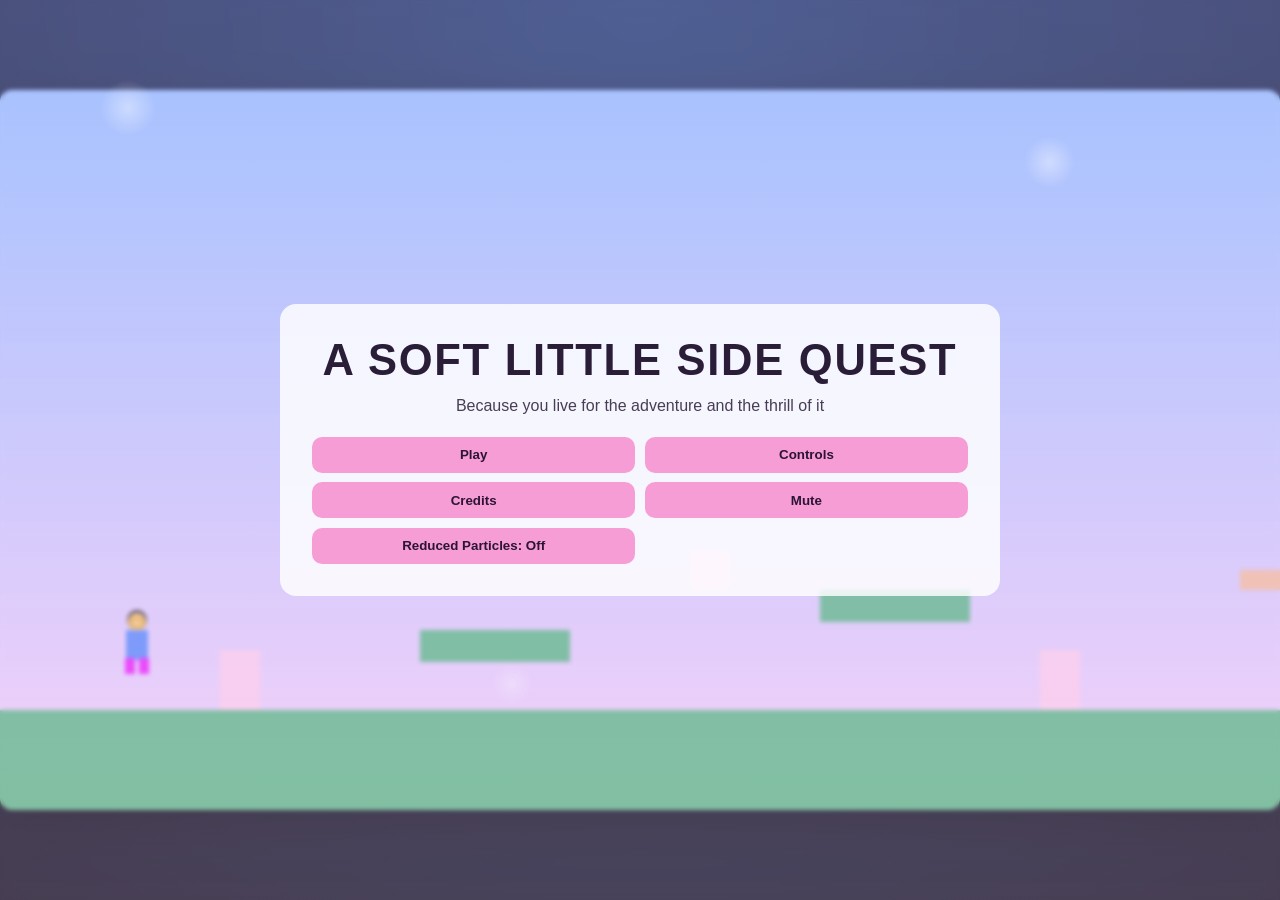
==== ordinary-day-platformer/index.html @ 504a79bd "Create complete vanilla JS platformer project scaffold and gameplay loop" ====
<!doctype html>
<html lang="en">
<head>
  <meta charset="UTF-8" />
  <meta name="viewport" content="width=device-width,initial-scale=1.0" />
  <title>A SOFT LITTLE SIDE QUEST</title>
  <link rel="stylesheet" href="styles/style.css" />
  <link rel="stylesheet" href="styles/menu.css" />
  <link rel="stylesheet" href="styles/hud.css" />
</head>
<body>
  <div id="app">
    <canvas id="gameCanvas" aria-label="A Soft Little Side Quest"></canvas>
    <div id="screenTooSmall" class="overlay hidden">For the best experience, use a wider screen.</div>

    <div id="menuScreen" class="overlay menu-screen">
      <div class="menu-card">
        <h1>A SOFT LITTLE SIDE QUEST</h1>
        <p class="subtitle">Because you live for the adventure and the thrill of it</p>
        <div class="menu-buttons">
          <button id="playBtn">Play</button>
          <button id="continueBtn">Continue</button>
          <button id="controlsBtn">Controls</button>
          <button id="creditsBtn">Credits</button>
          <button id="muteBtn">Mute</button>
          <button id="particlesBtn">Reduced Particles: Off</button>
        </div>
      </div>
      <div id="menuStars"></div>
    </div>

    <div id="controlsScreen" class="overlay panel hidden"></div>
    <div id="creditsScreen" class="overlay panel hidden"></div>
    <div id="pauseScreen" class="overlay panel hidden"></div>
    <div id="skyMapScreen" class="overlay panel hidden"></div>
    <div id="letterScreen" class="overlay panel hidden"></div>

    <div id="hud" class="hidden">
      <div id="hudTop"></div>
      <div id="hudObjective"></div>
      <div id="hudProgress"><div id="hudProgressFill"></div></div>
      <div id="hudPrompt"></div>
      <div id="hudToast"></div>
    </div>
  </div>
  <script type="module" src="src/main.js"></script>
</body>
</html>
---- ordinary-day-platformer/styles/style.css ----
:root { color-scheme: light dark; }
* { box-sizing: border-box; font-family: 'Trebuchet MS', 'Segoe UI', sans-serif; }
body { margin: 0; background: radial-gradient(circle at top, #17375b, #0b1320); color: #fff; }
#app { position: relative; min-height: 100vh; display: grid; place-items: center; }
canvas { width: min(100vw, 1280px); height: auto; aspect-ratio: 16/9; background: #000; border-radius: 12px; box-shadow: 0 18px 50px rgba(0,0,0,.38); }
.overlay { position: absolute; inset: 0; display: grid; place-items: center; backdrop-filter: blur(2px); }
.hidden { display: none !important; }
.panel { background: rgba(12, 17, 28, 0.82); color: #fff; padding: 2rem; border-radius: 14px; width: min(92vw, 880px); max-height: 84vh; overflow: auto; }
button { border: 0; padding: .65rem 1rem; border-radius: 10px; cursor: pointer; background: #f59dd4; color: #2d1435; font-weight: 700; }
button:hover { filter: brightness(1.06); transform: translateY(-1px); }
#screenTooSmall { font-size: 1.1rem; color: #fff; text-shadow: 0 2px 8px #000; }
pre { white-space: pre-wrap; line-height: 1.45; }
---- ordinary-day-platformer/styles/menu.css ----
.menu-screen { background: linear-gradient(180deg, rgba(184,171,255,.35), rgba(249,190,231,.25)); }
.menu-card { text-align: center; background: rgba(255, 255, 255, 0.82); color: #2a1d37; padding: 2rem; border-radius: 16px; width: min(90vw, 720px); }
.menu-card h1 { margin: 0; font-size: clamp(1.6rem, 3.4vw, 3rem); letter-spacing: .04em; }
.subtitle { margin: .7rem auto 1.4rem; opacity: .85; }
.menu-buttons { display: grid; gap: .6rem; grid-template-columns: repeat(2, minmax(180px, 1fr)); }
#menuStars { position: absolute; inset: 0; pointer-events: none; background-image: radial-gradient(circle at 10% 12%, #fff6, #0000 2%), radial-gradient(circle at 82% 18%, #fff6, #0000 2%), radial-gradient(circle at 40% 76%, #fff4, #0000 2%); animation: drift 14s linear infinite; }
@keyframes drift { from { transform: translateX(0); } to { transform: translateX(-2%); } }
.cards { display: grid; grid-template-columns: repeat(auto-fit, minmax(180px, 1fr)); gap: .8rem; margin: 1rem 0; }
.card { text-align: left; background: linear-gradient(145deg, #cfe4ff, #f4dcff); min-height: 145px; }
.card.done { outline: 2px solid #52d1a3; }
---- ordinary-day-platformer/styles/hud.css ----
#hud { position: absolute; inset: 1rem 1rem auto 1rem; pointer-events: none; }
#hudTop, #hudObjective { background: rgba(11, 16, 26, .62); padding: .45rem .65rem; width: fit-content; border-radius: 8px; margin-bottom: .35rem; }
#hudProgress { width: min(420px, 80vw); height: 12px; background: #ffffff22; border-radius: 8px; overflow: hidden; }
#hudProgressFill { width: 0%; height: 100%; background: linear-gradient(90deg, #8ff0cb, #f2baea); }
#hudPrompt { margin-top: .45rem; color: #fef3ff; text-shadow: 0 0 8px #000; }
#hudToast { position: absolute; right: 0; top: 0; opacity: 0; transition: opacity .2s; background: #ffe0f5; color: #3e284f; padding: .45rem .6rem; border-radius: 8px; }
#hudToast.show { opacity: 1; }
.paper { background: #fff7e9; color: #3b2f25; border-radius: 12px; padding: 1.2rem 1.4rem; box-shadow: 0 12px 40px #0003; animation: rise .35s ease-out; }
@keyframes rise { from { opacity: 0; transform: translateY(12px) scale(.98); } to { opacity: 1; transform: translateY(0) scale(1); } }
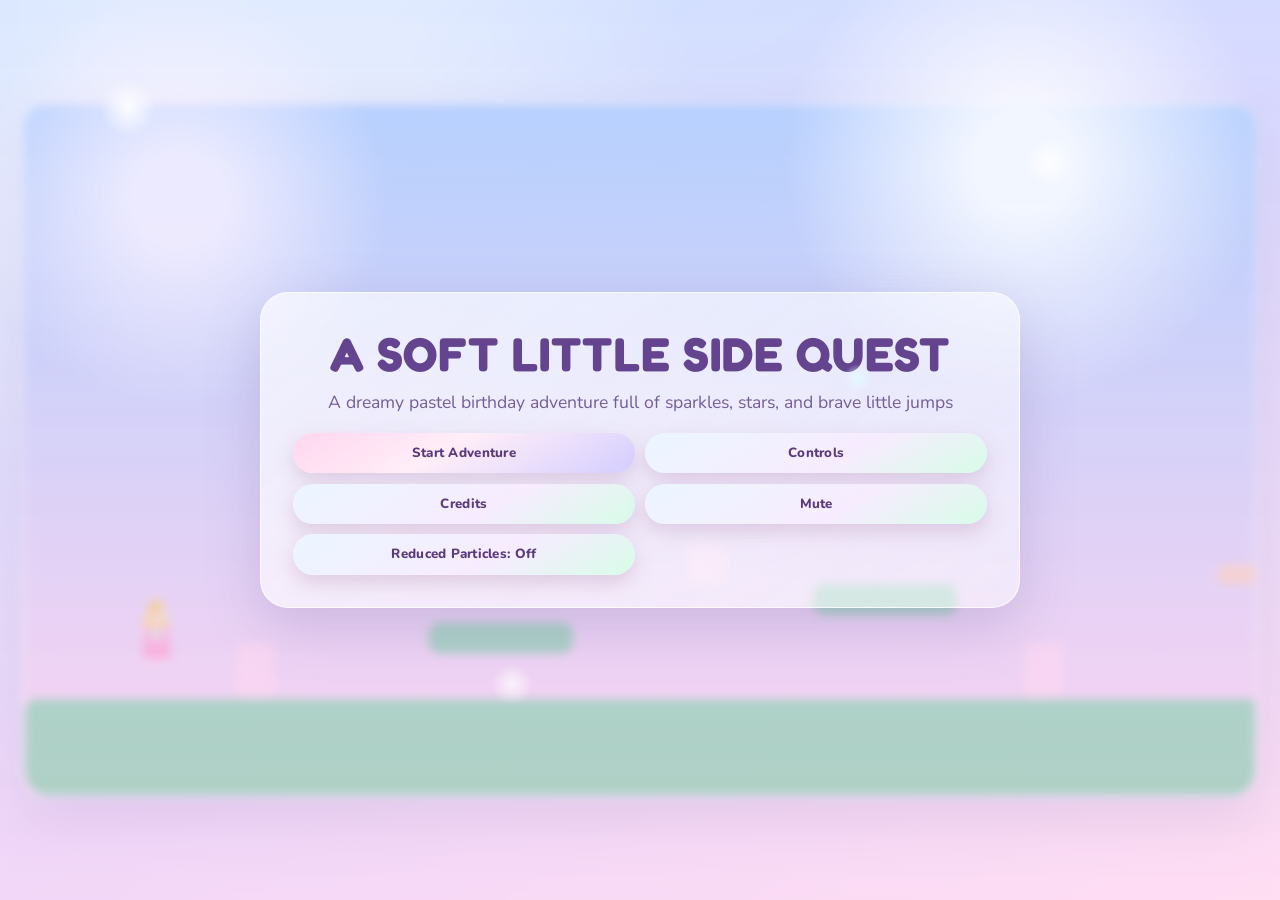
==== commit 10a7a0ef: "Polish controls, platformer feel, and dreamy pastel UI" ====
--- a/ordinary-day-platformer/index.html
+++ b/ordinary-day-platformer/index.html
@@ -16,14 +16,14 @@
     <div id="menuScreen" class="overlay menu-screen">
       <div class="menu-card">
         <h1>A SOFT LITTLE SIDE QUEST</h1>
-        <p class="subtitle">Because you live for the adventure and the thrill of it</p>
+        <p class="subtitle">A dreamy pastel birthday adventure full of sparkles, stars, and brave little jumps</p>
         <div class="menu-buttons">
-          <button id="playBtn">Play</button>
-          <button id="continueBtn">Continue</button>
-          <button id="controlsBtn">Controls</button>
-          <button id="creditsBtn">Credits</button>
-          <button id="muteBtn">Mute</button>
-          <button id="particlesBtn">Reduced Particles: Off</button>
+          <button id="playBtn">Start Adventure</button>
+          <button id="continueBtn" class="soft">Continue</button>
+          <button id="controlsBtn" class="soft">Controls</button>
+          <button id="creditsBtn" class="soft">Credits</button>
+          <button id="muteBtn" class="soft">Mute</button>
+          <button id="particlesBtn" class="soft">Reduced Particles: Off</button>
         </div>
       </div>
       <div id="menuStars"></div>
--- a/ordinary-day-platformer/styles/style.css
+++ b/ordinary-day-platformer/styles/style.css
@@ -1,12 +1,125 @@
-:root { color-scheme: light dark; }
-* { box-sizing: border-box; font-family: 'Trebuchet MS', 'Segoe UI', sans-serif; }
-body { margin: 0; background: radial-gradient(circle at top, #17375b, #0b1320); color: #fff; }
-#app { position: relative; min-height: 100vh; display: grid; place-items: center; }
-canvas { width: min(100vw, 1280px); height: auto; aspect-ratio: 16/9; background: #000; border-radius: 12px; box-shadow: 0 18px 50px rgba(0,0,0,.38); }
-.overlay { position: absolute; inset: 0; display: grid; place-items: center; backdrop-filter: blur(2px); }
+@import url('https://fonts.googleapis.com/css2?family=Fredoka:wght@500;600;700&family=Nunito:wght@400;600;700;800&display=swap');
+
+:root {
+  --bg-top: #dff2ff;
+  --bg-mid: #e9dcff;
+  --bg-bottom: #ffe6f6;
+  --text-main: #4b3e63;
+  --text-soft: #6f5f89;
+  --glass: rgba(255, 255, 255, 0.66);
+  --glass-outline: rgba(255, 255, 255, 0.75);
+  --pink: #ffb4dc;
+  --pink-dark: #d56ea6;
+  --lavender: #cdbdff;
+  --mint: #bcefd8;
+  --shadow: 0 18px 55px rgba(111, 92, 152, 0.24);
+}
+
+* { box-sizing: border-box; }
+html, body { height: 100%; }
+body {
+  margin: 0;
+  font-family: 'Nunito', 'Segoe UI', sans-serif;
+  color: var(--text-main);
+  background: radial-gradient(circle at 20% 10%, #ffffff 0 12%, transparent 34%), linear-gradient(150deg, var(--bg-top), var(--bg-mid) 52%, var(--bg-bottom));
+  overflow: hidden;
+}
+
+#app {
+  position: relative;
+  min-height: 100vh;
+  display: grid;
+  place-items: center;
+  padding: min(3vw, 22px);
+}
+
+canvas {
+  width: min(100%, 1280px);
+  max-height: calc(100vh - min(6vw, 44px));
+  height: auto;
+  aspect-ratio: 16 / 9;
+  border-radius: 26px;
+  border: 3px solid rgba(255, 255, 255, 0.62);
+  background: linear-gradient(180deg, #9dc8ff, #f9d9ff 82%);
+  box-shadow: var(--shadow);
+}
+
+.overlay {
+  position: absolute;
+  inset: 0;
+  display: grid;
+  place-items: center;
+  padding: min(4vw, 28px);
+  backdrop-filter: blur(5px);
+  -webkit-backdrop-filter: blur(5px);
+}
 .hidden { display: none !important; }
-.panel { background: rgba(12, 17, 28, 0.82); color: #fff; padding: 2rem; border-radius: 14px; width: min(92vw, 880px); max-height: 84vh; overflow: auto; }
-button { border: 0; padding: .65rem 1rem; border-radius: 10px; cursor: pointer; background: #f59dd4; color: #2d1435; font-weight: 700; }
-button:hover { filter: brightness(1.06); transform: translateY(-1px); }
-#screenTooSmall { font-size: 1.1rem; color: #fff; text-shadow: 0 2px 8px #000; }
-pre { white-space: pre-wrap; line-height: 1.45; }
+
+.panel,
+.menu-card,
+.panel-shell,
+.paper {
+  background: linear-gradient(140deg, var(--glass), rgba(255, 255, 255, 0.48));
+  border: 1px solid var(--glass-outline);
+  border-radius: 28px;
+  box-shadow: var(--shadow);
+}
+
+.panel {
+  color: var(--text-main);
+  padding: 1.4rem;
+  width: min(96vw, 980px);
+  max-height: 86vh;
+  overflow: auto;
+}
+
+.panel-shell { padding: 1.3rem 1.45rem; }
+
+h1, h2, h3 {
+  margin: 0 0 .7rem;
+  font-family: 'Fredoka', 'Nunito', sans-serif;
+  color: #64448e;
+  letter-spacing: 0.02em;
+}
+
+p { margin: 0; color: var(--text-soft); }
+
+button {
+  border: 0;
+  border-radius: 999px;
+  padding: 0.7rem 1.15rem;
+  cursor: pointer;
+  font-family: 'Nunito', sans-serif;
+  font-weight: 800;
+  letter-spacing: 0.02em;
+  color: #5a3a7b;
+  background: linear-gradient(150deg, #ffd6ef, #ffeef8 44%, #d4ceff);
+  box-shadow: 0 8px 20px rgba(164, 107, 152, 0.26);
+  transition: transform .15s ease, filter .15s ease;
+}
+
+button.soft { background: linear-gradient(150deg, #ebf6ff, #f7ecff 58%, #d8fce8); }
+button:hover { filter: brightness(1.02); transform: translateY(-1px); }
+button:active { transform: translateY(0); }
+button:disabled { opacity: .58; cursor: not-allowed; }
+
+#screenTooSmall {
+  z-index: 2;
+  font-size: 1rem;
+  font-weight: 700;
+  background: rgba(255, 255, 255, 0.8);
+  border: 1px solid rgba(255, 255, 255, 0.85);
+  border-radius: 999px;
+  padding: 0.8rem 1rem;
+}
+
+pre { white-space: pre-wrap; line-height: 1.5; }
+.controls-list { margin: .4rem 0 1rem; padding-left: 1.2rem; color: var(--text-soft); }
+.controls-list li { margin-bottom: .3rem; }
+.panel-actions { display: flex; gap: .6rem; flex-wrap: wrap; }
+
+@media (max-width: 820px) {
+  #app { padding: 10px; }
+  .overlay { padding: 12px; }
+  canvas { border-radius: 18px; max-height: calc(100vh - 20px); }
+}
--- a/ordinary-day-platformer/styles/menu.css
+++ b/ordinary-day-platformer/styles/menu.css
@@ -1,10 +1,63 @@
-.menu-screen { background: linear-gradient(180deg, rgba(184,171,255,.35), rgba(249,190,231,.25)); }
-.menu-card { text-align: center; background: rgba(255, 255, 255, 0.82); color: #2a1d37; padding: 2rem; border-radius: 16px; width: min(90vw, 720px); }
-.menu-card h1 { margin: 0; font-size: clamp(1.6rem, 3.4vw, 3rem); letter-spacing: .04em; }
-.subtitle { margin: .7rem auto 1.4rem; opacity: .85; }
-.menu-buttons { display: grid; gap: .6rem; grid-template-columns: repeat(2, minmax(180px, 1fr)); }
-#menuStars { position: absolute; inset: 0; pointer-events: none; background-image: radial-gradient(circle at 10% 12%, #fff6, #0000 2%), radial-gradient(circle at 82% 18%, #fff6, #0000 2%), radial-gradient(circle at 40% 76%, #fff4, #0000 2%); animation: drift 14s linear infinite; }
-@keyframes drift { from { transform: translateX(0); } to { transform: translateX(-2%); } }
-.cards { display: grid; grid-template-columns: repeat(auto-fit, minmax(180px, 1fr)); gap: .8rem; margin: 1rem 0; }
-.card { text-align: left; background: linear-gradient(145deg, #cfe4ff, #f4dcff); min-height: 145px; }
-.card.done { outline: 2px solid #52d1a3; }
+.menu-screen {
+  background:
+    radial-gradient(circle at 80% 18%, rgba(255, 255, 255, 0.8) 0 4%, transparent 19%),
+    radial-gradient(circle at 14% 22%, rgba(255, 245, 255, 0.7) 0 3.5%, transparent 16%),
+    linear-gradient(180deg, rgba(193, 214, 255, .48), rgba(255, 207, 238, .4));
+}
+
+.menu-card {
+  text-align: center;
+  color: #533c72;
+  padding: clamp(1.1rem, 3vw, 2rem);
+  width: min(94vw, 760px);
+}
+
+.menu-card h1 { font-size: clamp(1.45rem, 3.7vw, 3.15rem); margin-bottom: .5rem; }
+.subtitle { margin: .3rem auto 1.15rem; font-size: clamp(.95rem, 1.8vw, 1.1rem); color: #745e96; }
+
+.menu-buttons {
+  display: grid;
+  gap: .65rem;
+  grid-template-columns: repeat(2, minmax(170px, 1fr));
+}
+
+#menuStars {
+  position: absolute;
+  inset: 0;
+  pointer-events: none;
+  background-image:
+    radial-gradient(circle at 10% 12%, rgba(255,255,255,0.9), transparent 2%),
+    radial-gradient(circle at 82% 18%, rgba(255,255,255,0.82), transparent 2%),
+    radial-gradient(circle at 40% 76%, rgba(255,255,255,0.7), transparent 2%),
+    radial-gradient(circle at 67% 42%, rgba(228, 250, 255, 0.85), transparent 1.4%);
+  animation: drift 12s linear infinite;
+}
+
+@keyframes drift {
+  from { transform: translateX(0); }
+  to { transform: translateX(-3%); }
+}
+
+.cards {
+  display: grid;
+  grid-template-columns: repeat(auto-fit, minmax(190px, 1fr));
+  gap: .8rem;
+  margin: 1rem 0;
+}
+
+.card {
+  text-align: left;
+  border-radius: 20px;
+  min-height: 160px;
+  background: linear-gradient(150deg, rgba(225, 239, 255, 0.95), rgba(255, 231, 245, 0.95));
+  color: #4f3f69;
+  border: 1px solid rgba(255, 255, 255, 0.78);
+  box-shadow: 0 9px 20px rgba(128, 116, 160, 0.2);
+}
+.card h3 { font-size: 1.05rem; margin-bottom: .4rem; }
+.card p { font-size: .92rem; margin-bottom: .4rem; }
+.card.done { outline: 2px solid #8ee4c1; }
+
+@media (max-width: 650px) {
+  .menu-buttons { grid-template-columns: 1fr; }
+}
--- a/ordinary-day-platformer/styles/hud.css
+++ b/ordinary-day-platformer/styles/hud.css
@@ -1,9 +1,71 @@
-#hud { position: absolute; inset: 1rem 1rem auto 1rem; pointer-events: none; }
-#hudTop, #hudObjective { background: rgba(11, 16, 26, .62); padding: .45rem .65rem; width: fit-content; border-radius: 8px; margin-bottom: .35rem; }
-#hudProgress { width: min(420px, 80vw); height: 12px; background: #ffffff22; border-radius: 8px; overflow: hidden; }
-#hudProgressFill { width: 0%; height: 100%; background: linear-gradient(90deg, #8ff0cb, #f2baea); }
-#hudPrompt { margin-top: .45rem; color: #fef3ff; text-shadow: 0 0 8px #000; }
-#hudToast { position: absolute; right: 0; top: 0; opacity: 0; transition: opacity .2s; background: #ffe0f5; color: #3e284f; padding: .45rem .6rem; border-radius: 8px; }
+#hud {
+  position: absolute;
+  inset: 1rem 1rem auto 1rem;
+  pointer-events: none;
+  display: grid;
+  gap: .35rem;
+}
+
+#hudTop,
+#hudObjective {
+  background: rgba(255, 255, 255, .62);
+  border: 1px solid rgba(255, 255, 255, 0.75);
+  backdrop-filter: blur(4px);
+  color: #4f4069;
+  font-weight: 700;
+  padding: .42rem .68rem;
+  width: fit-content;
+  border-radius: 999px;
+}
+
+#hudProgress {
+  width: min(440px, 82vw);
+  height: 13px;
+  background: rgba(255,255,255,.5);
+  border-radius: 999px;
+  overflow: hidden;
+  border: 1px solid rgba(255,255,255,.8);
+}
+
+#hudProgressFill {
+  width: 0%;
+  height: 100%;
+  background: linear-gradient(90deg, #97e4c3, #ffc7e5, #b9c3ff);
+  box-shadow: 0 0 12px rgba(255, 186, 230, .7);
+}
+
+#hudPrompt {
+  margin-top: .2rem;
+  color: #fff7ff;
+  text-shadow: 0 3px 14px rgba(87, 42, 120, .66);
+  font-weight: 700;
+}
+
+#hudToast {
+  position: absolute;
+  right: 0;
+  top: 0;
+  opacity: 0;
+  transition: opacity .2s;
+  background: rgba(255, 244, 252, 0.92);
+  border: 1px solid rgba(255, 255, 255, 0.8);
+  color: #5a4678;
+  font-weight: 700;
+  padding: .45rem .65rem;
+  border-radius: 999px;
+}
 #hudToast.show { opacity: 1; }
-.paper { background: #fff7e9; color: #3b2f25; border-radius: 12px; padding: 1.2rem 1.4rem; box-shadow: 0 12px 40px #0003; animation: rise .35s ease-out; }
-@keyframes rise { from { opacity: 0; transform: translateY(12px) scale(.98); } to { opacity: 1; transform: translateY(0) scale(1); } }
+
+.paper {
+  background: linear-gradient(155deg, #fff9ea, #fffdf9);
+  color: #4f3f35;
+  border-radius: 22px;
+  padding: 1.1rem 1.3rem;
+  box-shadow: 0 18px 40px rgba(82, 62, 39, 0.2);
+  animation: rise .35s ease-out;
+  max-width: min(920px, 96vw);
+}
+@keyframes rise {
+  from { opacity: 0; transform: translateY(12px) scale(.98); }
+  to { opacity: 1; transform: translateY(0) scale(1); }
+}
